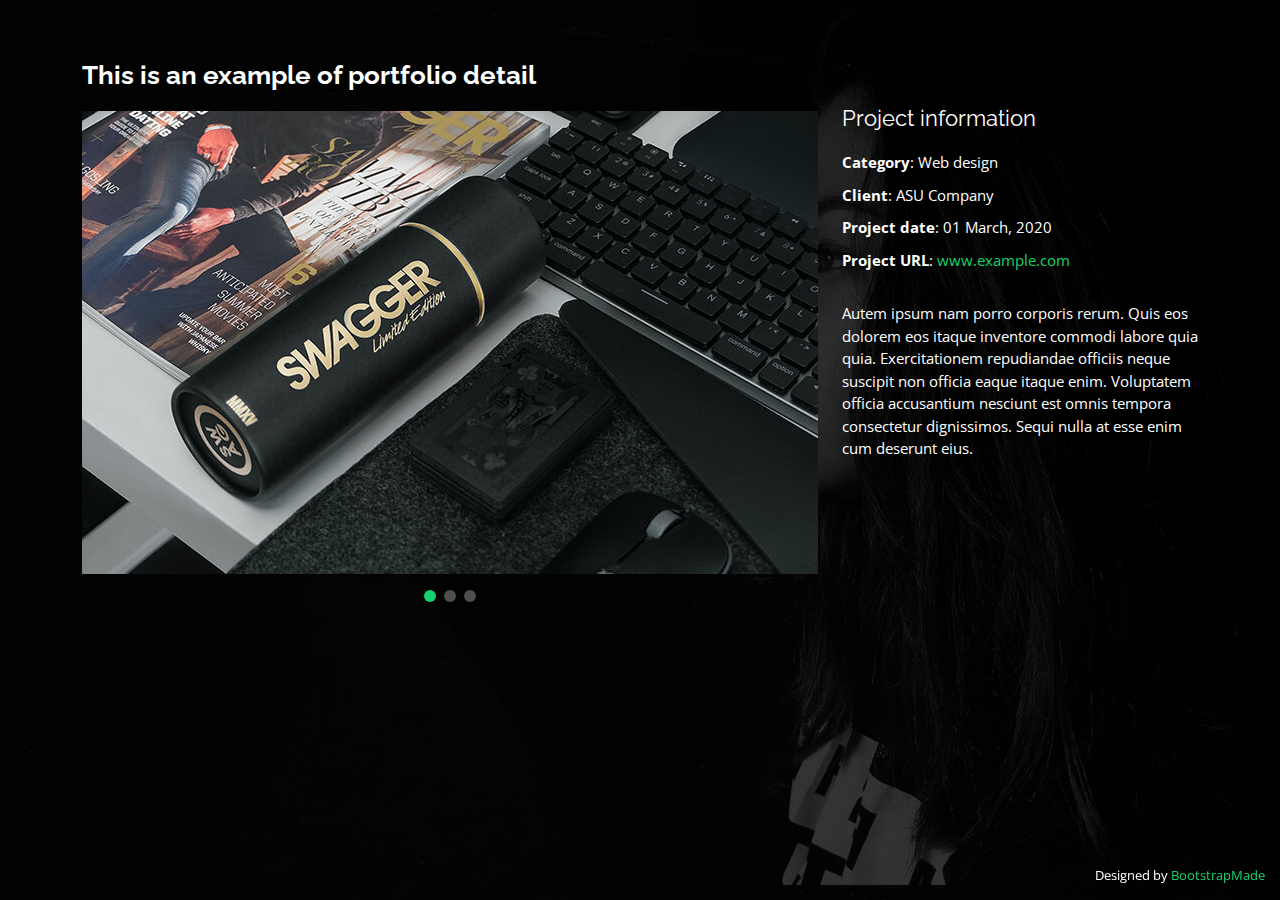
==== portfolio-details.html @ 5bce94cd "first commit to my website" ====
<!DOCTYPE html>
<html lang="en">

<head>
  <meta charset="utf-8">
  <meta content="width=device-width, initial-scale=1.0" name="viewport">

  <title>Portfolio Details - Personal Bootstrap Template</title>
  <meta content="" name="description">
  <meta content="" name="keywords">

  <!-- Favicons -->
  <link href="assets/img/favicon.png" rel="icon">
  <link href="assets/img/apple-touch-icon.png" rel="apple-touch-icon">

  <!-- Google Fonts -->
  <link href="https://fonts.googleapis.com/css?family=Open+Sans:300,300i,400,400i,600,600i,700,700i|Raleway:300,300i,400,400i,500,500i,600,600i,700,700i|Poppins:300,300i,400,400i,500,500i,600,600i,700,700i" rel="stylesheet">

  <!-- Vendor CSS Files -->
  <link href="assets/vendor/bootstrap/css/bootstrap.min.css" rel="stylesheet">
  <link href="assets/vendor/bootstrap-icons/bootstrap-icons.css" rel="stylesheet">
  <link href="assets/vendor/boxicons/css/boxicons.min.css" rel="stylesheet">
  <link href="assets/vendor/glightbox/css/glightbox.min.css" rel="stylesheet">
  <link href="assets/vendor/remixicon/remixicon.css" rel="stylesheet">
  <link href="assets/vendor/swiper/swiper-bundle.min.css" rel="stylesheet">

  <!-- Template Main CSS File -->
  <link href="assets/css/style.css" rel="stylesheet">

  <!-- =======================================================
  * Template Name: Personal
  * Updated: Mar 10 2023 with Bootstrap v5.2.3
  * Template URL: https://bootstrapmade.com/personal-free-resume-bootstrap-template/
  * Author: BootstrapMade.com
  * License: https://bootstrapmade.com/license/
  ======================================================== -->
</head>

<body>

  <main id="main">

    <!-- ======= Portfolio Details ======= -->
    <div id="portfolio-details" class="portfolio-details">
      <div class="container">

        <div class="row">

          <div class="col-lg-8">
            <h2 class="portfolio-title">This is an example of portfolio detail</h2>

            <div class="portfolio-details-slider swiper">
              <div class="swiper-wrapper align-items-center">

                <div class="swiper-slide">
                  <img src="assets/img/portfolio/portfolio-details-1.jpg" alt="">
                </div>

                <div class="swiper-slide">
                  <img src="assets/img/portfolio/portfolio-details-2.jpg" alt="">
                </div>

                <div class="swiper-slide">
                  <img src="assets/img/portfolio/portfolio-details-3.jpg" alt="">
                </div>

              </div>
              <div class="swiper-pagination"></div>
            </div>

          </div>

          <div class="col-lg-4 portfolio-info">
            <h3>Project information</h3>
            <ul>
              <li><strong>Category</strong>: Web design</li>
              <li><strong>Client</strong>: ASU Company</li>
              <li><strong>Project date</strong>: 01 March, 2020</li>
              <li><strong>Project URL</strong>: <a href="#">www.example.com</a></li>
            </ul>

            <p>
              Autem ipsum nam porro corporis rerum. Quis eos dolorem eos itaque inventore commodi labore quia quia. Exercitationem repudiandae officiis neque suscipit non officia eaque itaque enim. Voluptatem officia accusantium nesciunt est omnis tempora consectetur dignissimos. Sequi nulla at esse enim cum deserunt eius.
            </p>
          </div>

        </div>

      </div>
    </div><!-- End Portfolio Details -->

  </main><!-- End #main -->

  <div class="credits">
    <!-- All the links in the footer should remain intact. -->
    <!-- You can delete the links only if you purchased the pro version. -->
    <!-- Licensing information: https://bootstrapmade.com/license/ -->
    <!-- Purchase the pro version with working PHP/AJAX contact form: https://bootstrapmade.com/personal-free-resume-bootstrap-template/ -->
    Designed by <a href="https://bootstrapmade.com/">BootstrapMade</a>
  </div>

  <!-- Vendor JS Files -->
  <script src="assets/vendor/purecounter/purecounter_vanilla.js"></script>
  <script src="assets/vendor/bootstrap/js/bootstrap.bundle.min.js"></script>
  <script src="assets/vendor/glightbox/js/glightbox.min.js"></script>
  <script src="assets/vendor/isotope-layout/isotope.pkgd.min.js"></script>
  <script src="assets/vendor/swiper/swiper-bundle.min.js"></script>
  <script src="assets/vendor/waypoints/noframework.waypoints.js"></script>
  <script src="assets/vendor/php-email-form/validate.js"></script>

  <!-- Template Main JS File -->
  <script src="assets/js/main.js"></script>

</body>

</html>
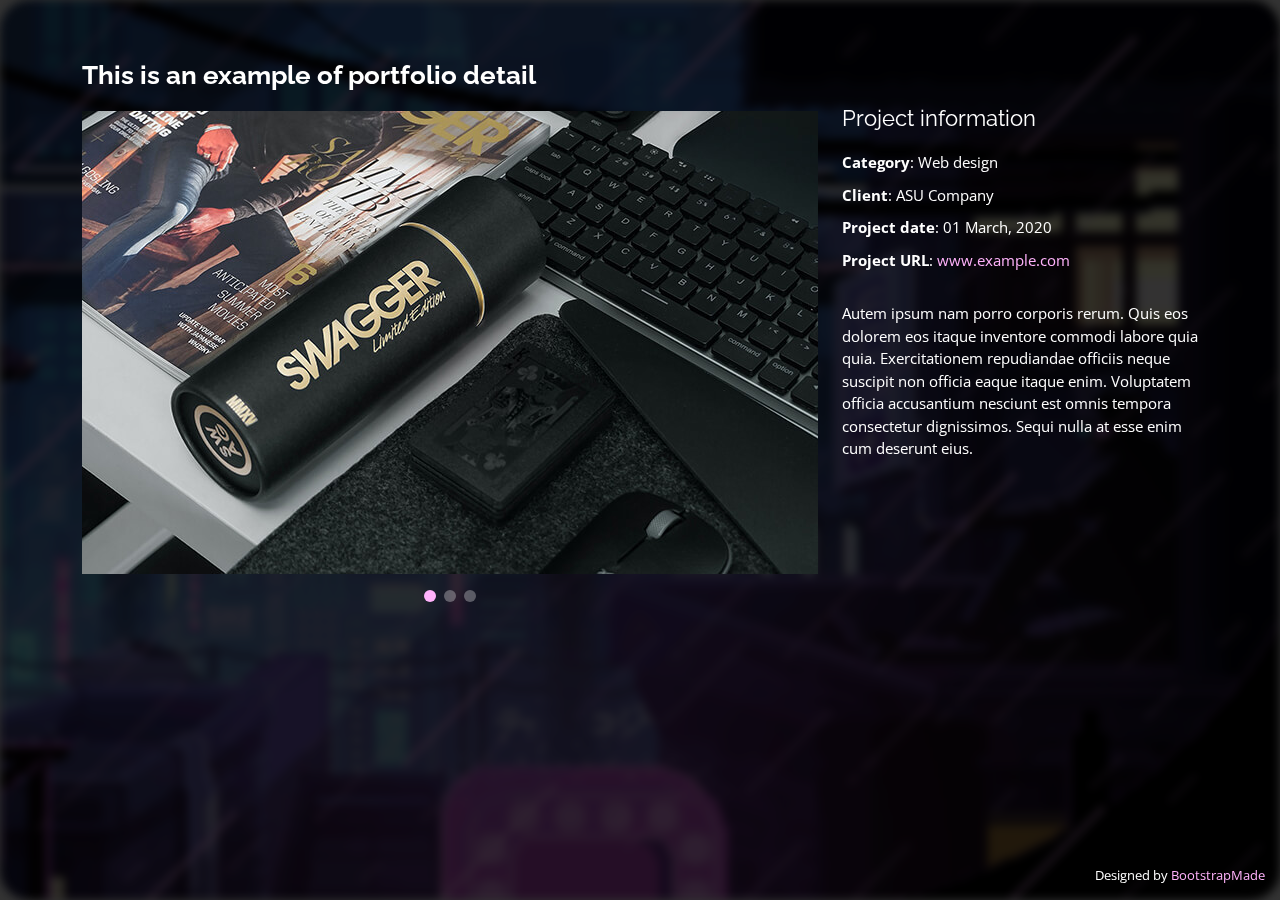
==== commit 9af0b007: "button added" ====
--- a/portfolio-details.html
+++ b/portfolio-details.html
@@ -26,14 +26,6 @@
 
   <!-- Template Main CSS File -->
   <link href="assets/css/style.css" rel="stylesheet">
-
-  <!-- =======================================================
-  * Template Name: Personal
-  * Updated: Mar 10 2023 with Bootstrap v5.2.3
-  * Template URL: https://bootstrapmade.com/personal-free-resume-bootstrap-template/
-  * Author: BootstrapMade.com
-  * License: https://bootstrapmade.com/license/
-  ======================================================== -->
 </head>
 
 <body>
@@ -92,10 +84,6 @@
   </main><!-- End #main -->
 
   <div class="credits">
-    <!-- All the links in the footer should remain intact. -->
-    <!-- You can delete the links only if you purchased the pro version. -->
-    <!-- Licensing information: https://bootstrapmade.com/license/ -->
-    <!-- Purchase the pro version with working PHP/AJAX contact form: https://bootstrapmade.com/personal-free-resume-bootstrap-template/ -->
     Designed by <a href="https://bootstrapmade.com/">BootstrapMade</a>
   </div>
 
--- a/assets/css/style.css
+++ b/assets/css/style.css
@@ -1,32 +1,26 @@
-/**
-* Template Name: Personal
-* Updated: Mar 10 2023 with Bootstrap v5.2.3
-* Template URL: https://bootstrapmade.com/personal-free-resume-bootstrap-template/
-* Author: BootstrapMade.com
-* License: https://bootstrapmade.com/license/
-*/
-
-/*--------------------------------------------------------------
-# General
---------------------------------------------------------------*/
+
 body {
   font-family: "Open Sans", sans-serif;
   background-color: #040404;
-  color: #fff;
+  color: #ffffff;
   position: relative;
   background: transparent;
-}
+  
+}
+
 
 body::before {
   content: "";
   position: fixed;
-  background: #040404 url("../img/bg.jpg") top right no-repeat;
+  background: #000000 url("/assets/img/bgPics/bg1.gif") top right no-repeat;
   background-size: cover;
   left: 0;
   right: 0;
   top: 0;
   height: 100vh;
   z-index: -1;
+  filter: blur(5px);
+  border-radius: 30px;
 }
 
 @media (min-width: 1024px) {
@@ -36,7 +30,7 @@
 }
 
 a {
-  color: #18d26e;
+  color: #ffb2fb;
   text-decoration: none;
 }
 
@@ -47,8 +41,7 @@
 
 h1,
 h2,
-h3,
-h4,
+h3,h4,
 h5,
 h6 {
   font-family: "Raleway", sans-serif;
@@ -63,7 +56,7 @@
   height: 100vh;
   display: flex;
   align-items: center;
-  z-index: 997;
+  z-index: 800;
   overflow-y: auto;
 }
 
@@ -85,6 +78,7 @@
   color: #fff;
   line-height: 1;
   display: inline-block;
+  text-shadow: 2px 4px 3px black;
 }
 
 #header h2 {
@@ -95,7 +89,7 @@
 
 #header h2 span {
   color: #fff;
-  border-bottom: 2px solid #18d26e;
+  border-bottom: 2px solid #ffb2fb;
   padding-bottom: 6px;
 }
 
@@ -124,7 +118,7 @@
 }
 
 #header .social-links a:hover {
-  background: #18d26e;
+  background: #ffb2fb;
 }
 
 @media (max-width: 992px) {
@@ -223,7 +217,7 @@
   font-family: "Poppins", sans-serif;
   font-size: 16px;
   font-weight: 400;
-  color: rgba(255, 255, 255, 0.7);
+  color: rgba(255, 255, 255, 0.8);
   white-space: nowrap;
   transition: 0.3s;
 }
@@ -235,18 +229,7 @@
   margin-left: 5px;
 }
 
-.navbar a:before {
-  content: "";
-  position: absolute;
-  width: 0;
-  height: 2px;
-  bottom: -4px;
-  left: 0;
-  background-color: #18d26e;
-  visibility: hidden;
-  width: 0px;
-  transition: all 0.3s ease-in-out 0s;
-}
+
 
 .navbar a:hover:before,
 .navbar li:hover>a:before,
@@ -259,7 +242,7 @@
 .navbar .active,
 .navbar .active:focus,
 .navbar li:hover>a {
-  color: #fff;
+  color: #ffb2fb;
 }
 
 /**
@@ -386,7 +369,7 @@
   width: 120px;
   height: 1px;
   display: inline-block;
-  background: #4ceb95;
+  background: #ffb2fb;
   margin: 4px 10px;
 }
 
@@ -406,7 +389,7 @@
 .about-me .content h3 {
   font-weight: 700;
   font-size: 26px;
-  color: #18d26e;
+  color: #ffb2fb;
 }
 
 .about-me .content ul {
@@ -427,7 +410,7 @@
 .about-me .content ul i {
   font-size: 16px;
   margin-right: 5px;
-  color: #18d26e;
+  color: #ffb2fb;
   line-height: 0;
 }
 
@@ -458,7 +441,7 @@
   font-size: 24px;
   background: rgba(255, 255, 255, 0.1);
   padding: 12px;
-  color: #18d26e;
+  color: #ffb2fb;
   border-radius: 50px;
   line-height: 0;
 }
@@ -510,7 +493,7 @@
   width: 1px;
   height: 10px;
   transition: 0.9s;
-  background-color: #18d26e;
+  background-color: #ffb2fb;
 }
 
 /*--------------------------------------------------------------
@@ -621,7 +604,7 @@
 }
 
 .testimonials .swiper-pagination .swiper-pagination-bullet-active {
-  background-color: #18d26e;
+  background-color: #ffb2fb;
 }
 
 /*--------------------------------------------------------------
@@ -648,7 +631,7 @@
   font-weight: 600;
   text-transform: uppercase;
   font-family: "Poppins", sans-serif;
-  color: #18d26e;
+  color: #ffb2fb;
   margin-bottom: 10px;
 }
 
@@ -681,8 +664,8 @@
   border-radius: 50px;
   left: -9px;
   top: 0;
-  background: #18d26e;
-  border: 2px solid #18d26e;
+  background: #ffb2fb;
+  border: 2px solid #ffb2fb;
 }
 
 /*--------------------------------------------------------------
@@ -699,7 +682,7 @@
   margin: 0 auto;
   width: 64px;
   height: 64px;
-  background: #18d26e;
+  background: #ffb2fb;
   border-radius: 5px;
   transition: all 0.3s ease-out 0s;
   display: flex;
@@ -744,8 +727,8 @@
 }
 
 .services .icon-box:hover {
-  background: #18d26e;
-  border-color: #18d26e;
+  background: #ffb2fb;
+  border-color: #ffb2fb;
 }
 
 .services .icon-box:hover .icon {
@@ -753,11 +736,11 @@
 }
 
 .services .icon-box:hover .icon i {
-  color: #18d26e;
+  color: #ffb2fb;
 }
 
 .services .icon-box:hover .icon::before {
-  background: #35e888;
+  background: #6b6b6b;
 }
 
 .services .icon-box:hover h4 a,
@@ -798,7 +781,7 @@
 
 .portfolio #portfolio-flters li:hover,
 .portfolio #portfolio-flters li.filter-active {
-  background: #18d26e;
+  background: #ffb2fb;
 }
 
 .portfolio #portfolio-flters li:last-child {
@@ -992,7 +975,7 @@
 }
 
 .portfolio-details .swiper-pagination .swiper-pagination-bullet-active {
-  background-color: #18d26e;
+  background-color: #ffb2fb;
 }
 
 /*--------------------------------------------------------------
@@ -1007,7 +990,7 @@
 
 .contact .info-box i.bx {
   font-size: 24px;
-  color: #18d26e;
+  color: #ffb2fb;
   border-radius: 50%;
   padding: 14px;
   float: left;
@@ -1044,7 +1027,7 @@
 }
 
 .contact .info-box .social-links a:hover {
-  color: #18d26e;
+  color: #ffb2fb;
 }
 
 .contact .php-email-form {
@@ -1068,7 +1051,7 @@
 .contact .php-email-form .sent-message {
   display: none;
   background: rgba(255, 255, 255, 0.08);
-  background: #18d26e;
+  background: #ffb2fb;
   text-align: center;
   padding: 15px;
   font-weight: 600;
@@ -1088,7 +1071,7 @@
   width: 24px;
   height: 24px;
   margin: 0 10px -6px 0;
-  border: 3px solid #18d26e;
+  border: 3px solid #ffb2fb;
   border-top-color: #eee;
   animation: animate-loading 1s linear infinite;
 }
@@ -1130,7 +1113,7 @@
 }
 
 .contact .php-email-form button[type=submit] {
-  background: #18d26e;
+  background: #ffb2fb;
   border: 0;
   padding: 10px 30px;
   color: #fff;
@@ -1139,7 +1122,8 @@
 }
 
 .contact .php-email-form button[type=submit]:hover {
-  background: #15bb62;
+  background: #ffffff;
+  color: #ffb2fb;
 }
 
 @keyframes animate-loading {
@@ -1176,10 +1160,38 @@
 }
 
 .credits a {
-  color: #18d26e;
+  color: #ffb2fb;
   transition: 0.3s;
 }
 
 .credits a:hover {
   color: #fff;
-}+}
+
+.hero .hero-subtitle {
+  font-size: 1.5rem;
+  font-weight: 600;
+}
+
+@media (min-width: 768px) {
+  .hero .hero-subtitle {
+    font-size: 2.5rem;
+  }
+}
+
+/*REsume Link*/
+.resume-link p {
+text-shadow: 2px 3px 3px white;
+ margin: auto;
+  font-size: 25px;
+  font-weight: 500;
+  text-transform: uppercase;
+  font-family: "Poppins", sans-serif;
+  color: #000000;
+  border-style: solid;
+  width: 250px;
+   text-align: center;
+    border-radius: 25px; 
+    background-color: #ffb2fb
+}
+
